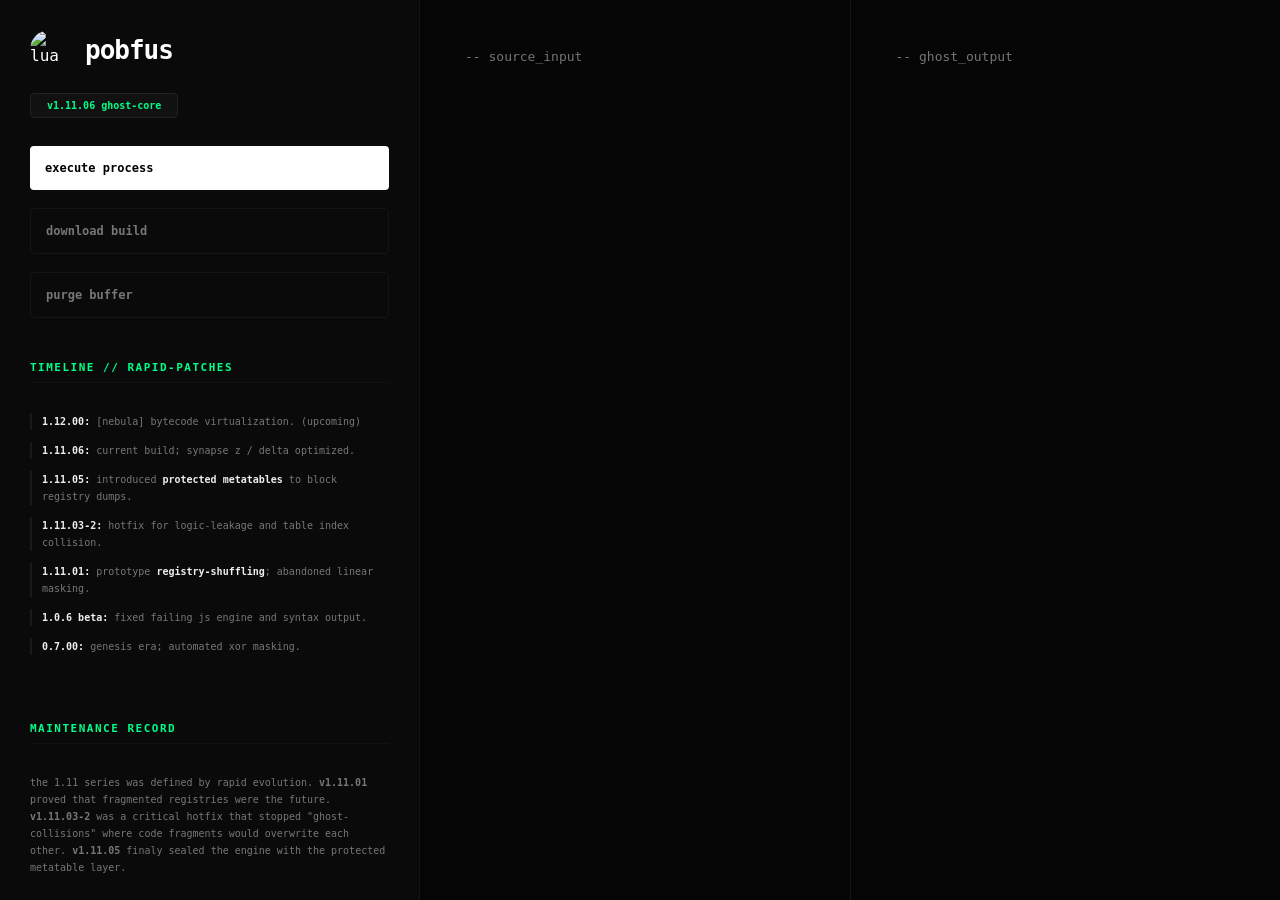
==== index.html @ 41d36859 "Update index.html" ====
<!DOCTYPE html>
<html lang="en">
<head>
    <meta charset="UTF-8">
    <meta name="viewport" content="width=device-width, initial-scale=1.0">
    <title>pobfus // repository</title>
    <style>
        :root { --bg: #050505; --panel: #0a0a0a; --brd: #151515; --txt: #777; --main: #fff; --acc: #00ff88; --scroll: #222; }
        * { box-sizing: border-box; font-family: "fira code", monospace; text-transform: lowercase; }
        body { background: var(--bg); color: var(--main); margin: 0; display: flex; height: 100vh; overflow: hidden; }
        
        .sidebar { width: 420px; min-width: 420px; background: var(--panel); border-right: 1px solid var(--brd); padding: 30px; display: flex; flex-direction: column; gap: 18px; overflow-y: auto; scrollbar-width: thin; scrollbar-color: var(--scroll) transparent; }
        .sidebar::-webkit-scrollbar { width: 4px; }
        .sidebar::-webkit-scrollbar-thumb { background: var(--scroll); }

        .brand-row { display: flex; align-items: center; gap: 15px; margin-bottom: 5px; }
        .lua-logo { width: 40px; height: 40px; border-radius: 50%; transition: 0.3s; }
        .pulse { animation: heartbeat 1s infinite ease-in-out; filter: drop-shadow(0 0 12px var(--acc)); }
        @keyframes heartbeat { 0%, 100% { transform: scale(1); } 50% { transform: scale(1.08); } }

        .v-badge { background: #111; color: var(--acc); font-size: 10px; padding: 6px 16px; border-radius: 4px; border: 1px solid #222; width: fit-content; font-weight: 800; }
        
        .section-title { font-size: 11px; color: var(--acc); font-weight: 800; margin-top: 25px; letter-spacing: 1.5px; border-bottom: 1px solid #111; padding-bottom: 8px; text-transform: uppercase; }
        .log-box { font-size: 10px; color: var(--txt); line-height: 1.7; padding: 12px 0; }
        .log-item { margin-bottom: 12px; border-left: 2px solid #1a1a1a; padding-left: 10px; transition: 0.2s; }
        .log-item:hover { border-left-color: var(--acc); color: #aaa; }
        .log-item b { color: #eee; font-weight: 700; }

        .btn { background: transparent; border: 1px solid var(--brd); color: var(--txt); padding: 15px; cursor: pointer; border-radius: 4px; text-align: left; width: 100%; transition: 0.2s; font-size: 12px; font-weight: 600; }
        .btn-run { background: var(--main); color: #000; border: none; font-weight: 900; margin-top: 10px; }
        .btn:hover { border-color: var(--acc); color: var(--main); background: #0c0c0c; }

        .main { flex: 1; display: flex; background: var(--brd); }
        .editor-container { flex: 1; display: flex; flex-direction: column; background: var(--bg); position: relative; }
        textarea { flex: 1; background: transparent; border: none; color: var(--main); padding: 45px; resize: none; outline: none; font-size: 13px; line-height: 1.8; }
        
        #overlay { display: none; position: fixed; top: 0; left: 0; width: 100%; height: 100%; background: rgba(0,0,0,0.98); z-index: 1000; flex-direction: column; align-items: center; justify-content: center; }
        .bar-bg { width: 350px; height: 1px; background: #111; margin-top: 25px; }
        .bar-fill { width: 0%; height: 100%; background: var(--acc); transition: width 5s linear; }
    </style>
</head>
<body>
    <div id="overlay">
        <div id="stxt" style="font-size: 11px; letter-spacing: 3px; color: var(--acc); font-weight: 900;">CALIBRATING GHOST CORE...</div>
        <div class="bar-bg"><div class="bar-fill" id="lbar"></div></div>
    </div>

    <div class="sidebar">
        <div class="brand-row">
            <img src="https://i.ibb.co/HThqqB3k/icons8-lua-logo.jpg" class="lua-logo" id="logo" alt="lua">
            <div style="font-size: 26px; font-weight: 900; letter-spacing: -1px;">pobfus</div>
        </div>
        <div class="v-badge">v1.11.06 ghost-core</div>

        <button class="btn btn-run" id="go">execute process</button>
        <button class="btn" id="dl">download build</button>
        <button class="btn" id="cl">purge buffer</button>

        <div class="section-title">Timeline // Rapid-Patches</div>
        <div class="log-box">
            <div class="log-item"><b>1.12.00:</b> [nebula] bytecode virtualization. (upcoming)</div>
            <div class="log-item"><b>1.11.06:</b> current build; synapse z / delta optimized.</div>
            <div class="log-item"><b>1.11.05:</b> introduced <b>protected metatables</b> to block registry dumps.</div>
            <div class="log-item"><b>1.11.03-2:</b> hotfix for logic-leakage and table index collision.</div>
            <div class="log-item"><b>1.11.01:</b> prototype <b>registry-shuffling</b>; abandoned linear masking.</div>
            <div class="log-item"><b>1.0.6 beta:</b> fixed failing js engine and syntax output.</div>
            <div class="log-item"><b>0.7.00:</b> genesis era; automated xor masking.</div>
        </div>

        <div class="section-title">Maintenance Record</div>
        <div class="log-box">
            the 1.11 series was defined by rapid evolution. <b>v1.11.01</b> proved that fragmented registries were the future. <b>v1.11.03-2</b> was a critical hotfix that stopped "ghost-collisions" where code fragments would overwrite each other. <b>v1.11.05</b> finaly sealed the engine with the protected metatable layer.
        </div>

        <div style="margin-top:auto; padding-top:25px; font-size:10px; color:#222; text-align: center;">
            authorized: <b>tenringsofdoom1x.github.io</b>
        </div>
    </div>

    <div class="main">
        <div class="editor-container" style="border-right: 1px solid var(--brd);"><textarea id="in" spellcheck="false" placeholder="-- source_input"></textarea></div>
        <div class="editor-container"><textarea id="out" spellcheck="false" readonly placeholder="-- ghost_output"></textarea></div>
    </div>

    <script src="script.js"></script>
</body>
</html>
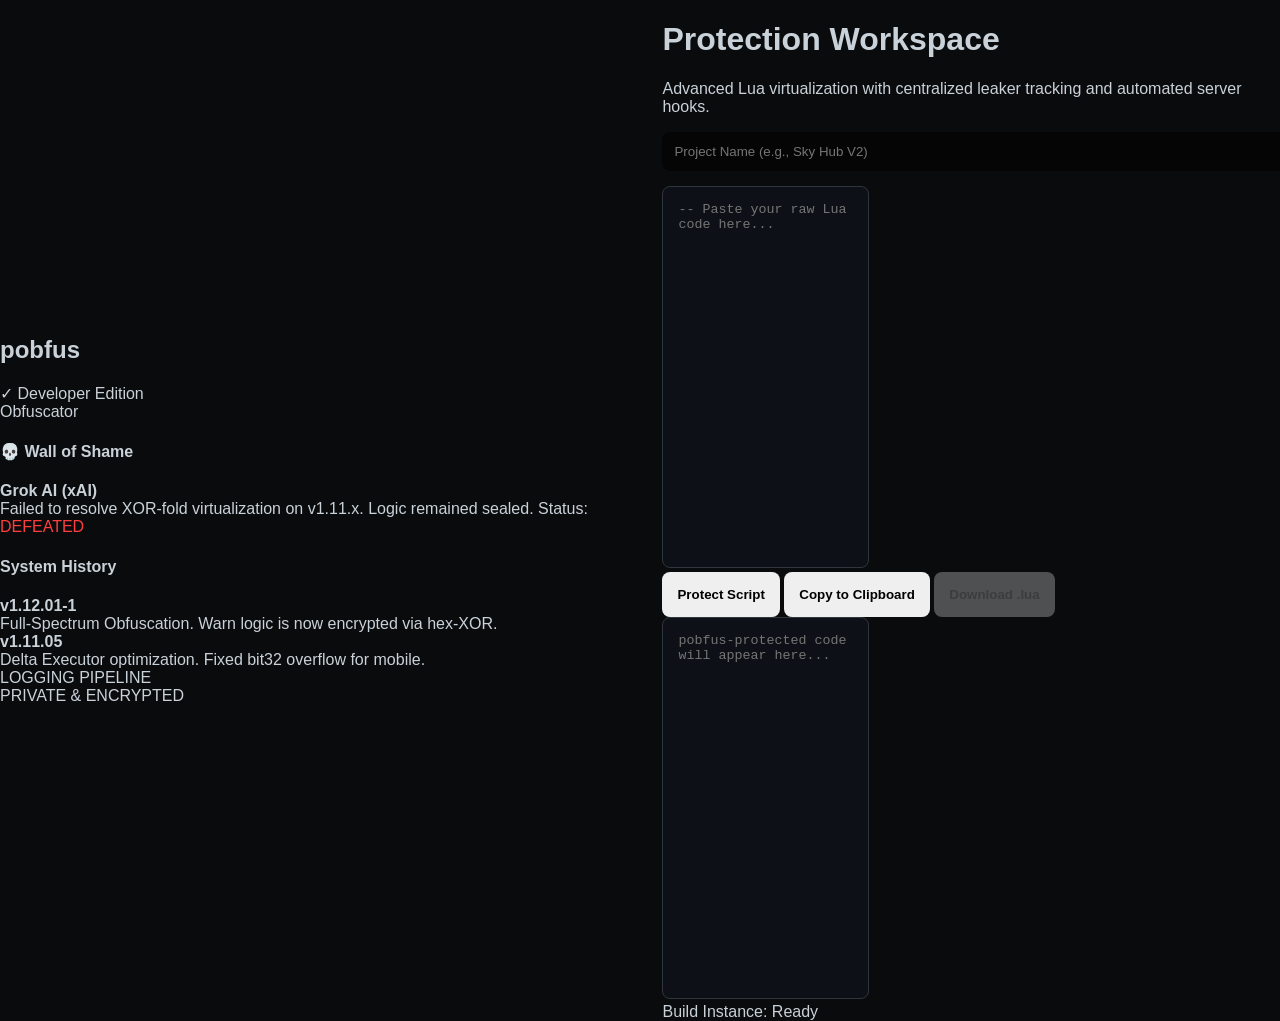
==== commit b2ab67f5: "Update index.html" ====
--- a/index.html
+++ b/index.html
@@ -3,84 +3,63 @@
 <head>
     <meta charset="UTF-8">
     <meta name="viewport" content="width=device-width, initial-scale=1.0">
-    <title>pobfus // repository</title>
-    <style>
-        :root { --bg: #050505; --panel: #0a0a0a; --brd: #151515; --txt: #777; --main: #fff; --acc: #00ff88; --scroll: #222; }
-        * { box-sizing: border-box; font-family: "fira code", monospace; text-transform: lowercase; }
-        body { background: var(--bg); color: var(--main); margin: 0; display: flex; height: 100vh; overflow: hidden; }
-        
-        .sidebar { width: 420px; min-width: 420px; background: var(--panel); border-right: 1px solid var(--brd); padding: 30px; display: flex; flex-direction: column; gap: 18px; overflow-y: auto; scrollbar-width: thin; scrollbar-color: var(--scroll) transparent; }
-        .sidebar::-webkit-scrollbar { width: 4px; }
-        .sidebar::-webkit-scrollbar-thumb { background: var(--scroll); }
-
-        .brand-row { display: flex; align-items: center; gap: 15px; margin-bottom: 5px; }
-        .lua-logo { width: 40px; height: 40px; border-radius: 50%; transition: 0.3s; }
-        .pulse { animation: heartbeat 1s infinite ease-in-out; filter: drop-shadow(0 0 12px var(--acc)); }
-        @keyframes heartbeat { 0%, 100% { transform: scale(1); } 50% { transform: scale(1.08); } }
-
-        .v-badge { background: #111; color: var(--acc); font-size: 10px; padding: 6px 16px; border-radius: 4px; border: 1px solid #222; width: fit-content; font-weight: 800; }
-        
-        .section-title { font-size: 11px; color: var(--acc); font-weight: 800; margin-top: 25px; letter-spacing: 1.5px; border-bottom: 1px solid #111; padding-bottom: 8px; text-transform: uppercase; }
-        .log-box { font-size: 10px; color: var(--txt); line-height: 1.7; padding: 12px 0; }
-        .log-item { margin-bottom: 12px; border-left: 2px solid #1a1a1a; padding-left: 10px; transition: 0.2s; }
-        .log-item:hover { border-left-color: var(--acc); color: #aaa; }
-        .log-item b { color: #eee; font-weight: 700; }
-
-        .btn { background: transparent; border: 1px solid var(--brd); color: var(--txt); padding: 15px; cursor: pointer; border-radius: 4px; text-align: left; width: 100%; transition: 0.2s; font-size: 12px; font-weight: 600; }
-        .btn-run { background: var(--main); color: #000; border: none; font-weight: 900; margin-top: 10px; }
-        .btn:hover { border-color: var(--acc); color: var(--main); background: #0c0c0c; }
-
-        .main { flex: 1; display: flex; background: var(--brd); }
-        .editor-container { flex: 1; display: flex; flex-direction: column; background: var(--bg); position: relative; }
-        textarea { flex: 1; background: transparent; border: none; color: var(--main); padding: 45px; resize: none; outline: none; font-size: 13px; line-height: 1.8; }
-        
-        #overlay { display: none; position: fixed; top: 0; left: 0; width: 100%; height: 100%; background: rgba(0,0,0,0.98); z-index: 1000; flex-direction: column; align-items: center; justify-content: center; }
-        .bar-bg { width: 350px; height: 1px; background: #111; margin-top: 25px; }
-        .bar-fill { width: 0%; height: 100%; background: var(--acc); transition: width 5s linear; }
-    </style>
+    <title>pobfus | tenringsofdoom1x.github.io</title>
+    <link rel="stylesheet" href="style.css">
 </head>
 <body>
-    <div id="overlay">
-        <div id="stxt" style="font-size: 11px; letter-spacing: 3px; color: var(--acc); font-weight: 900;">CALIBRATING GHOST CORE...</div>
-        <div class="bar-bg"><div class="bar-fill" id="lbar"></div></div>
-    </div>
 
-    <div class="sidebar">
-        <div class="brand-row">
-            <img src="https://i.ibb.co/HThqqB3k/icons8-lua-logo.jpg" class="lua-logo" id="logo" alt="lua">
-            <div style="font-size: 26px; font-weight: 900; letter-spacing: -1px;">pobfus</div>
+    <div id="sidebar">
+        <div class="brand">
+            <h2>pobfus</h2>
+            <div class="verified">✓ Developer Edition</div>
         </div>
-        <div class="v-badge">v1.11.06 ghost-core</div>
+        
+        <nav id="sidebar-scroll">
+            <div class="nav-item active-nav">Obfuscator</div>
+            
+            <div class="shame-section">
+                <h4>💀 Wall of Shame</h4>
+                <div class="shame-entry">
+                    <b>Grok AI (xAI)</b><br>
+                    <span>Failed to resolve XOR-fold virtualization on v1.11.x. Logic remained sealed. Status: <font color="#ff3e3e">DEFEATED</font></span>
+                </div>
+            </div>
 
-        <button class="btn btn-run" id="go">execute process</button>
-        <button class="btn" id="dl">download build</button>
-        <button class="btn" id="cl">purge buffer</button>
+            <div class="logs-container">
+                <h4>System History</h4>
+                <div class="log-entry"><b>v1.12.01-1</b><br>Full-Spectrum Obfuscation. Warn logic is now encrypted via hex-XOR.</div>
+                <div class="log-entry"><b>v1.11.05</b><br>Delta Executor optimization. Fixed bit32 overflow for mobile.</div>
+            </div>
+        </nav>
 
-        <div class="section-title">Timeline // Rapid-Patches</div>
-        <div class="log-box">
-            <div class="log-item"><b>1.12.00:</b> [nebula] bytecode virtualization. (upcoming)</div>
-            <div class="log-item"><b>1.11.06:</b> current build; synapse z / delta optimized.</div>
-            <div class="log-item"><b>1.11.05:</b> introduced <b>protected metatables</b> to block registry dumps.</div>
-            <div class="log-item"><b>1.11.03-2:</b> hotfix for logic-leakage and table index collision.</div>
-            <div class="log-item"><b>1.11.01:</b> prototype <b>registry-shuffling</b>; abandoned linear masking.</div>
-            <div class="log-item"><b>1.0.6 beta:</b> fixed failing js engine and syntax output.</div>
-            <div class="log-item"><b>0.7.00:</b> genesis era; automated xor masking.</div>
-        </div>
-
-        <div class="section-title">Maintenance Record</div>
-        <div class="log-box">
-            the 1.11 series was defined by rapid evolution. <b>v1.11.01</b> proved that fragmented registries were the future. <b>v1.11.03-2</b> was a critical hotfix that stopped "ghost-collisions" where code fragments would overwrite each other. <b>v1.11.05</b> finaly sealed the engine with the protected metatable layer.
-        </div>
-
-        <div style="margin-top:auto; padding-top:25px; font-size:10px; color:#222; text-align: center;">
-            authorized: <b>tenringsofdoom1x.github.io</b>
+        <div class="status-box">
+            <div class="status-label">LOGGING PIPELINE</div>
+            <div class="status-val">PRIVATE & ENCRYPTED</div>
         </div>
     </div>
 
-    <div class="main">
-        <div class="editor-container" style="border-right: 1px solid var(--brd);"><textarea id="in" spellcheck="false" placeholder="-- source_input"></textarea></div>
-        <div class="editor-container"><textarea id="out" spellcheck="false" readonly placeholder="-- ghost_output"></textarea></div>
-    </div>
+    <main id="content">
+        <header>
+            <h1>Protection Workspace</h1>
+            <p>Advanced Lua virtualization with centralized leaker tracking and automated server hooks.</p>
+        </header>
+        
+        <div class="io-wrapper">
+            <input type="text" id="scriptName" placeholder="Project Name (e.g., Sky Hub V2)" style="width: 100%; padding: 12px; background: #050505; border: 1px solid var(--border); color: white; border-radius: 8px; margin-bottom: 15px; outline: none; font-family: sans-serif;">
+            
+            <textarea id="input" placeholder="-- Paste your raw Lua code here..."></textarea>
+            
+            <div class="controls">
+                <button id="goBtn">Protect Script</button>
+                <button id="copyBtn" class="secondary">Copy to Clipboard</button>
+                <button id="dlBtn" class="secondary" disabled>Download .lua</button>
+            </div>
+
+            <textarea id="output" readonly placeholder="pobfus-protected code will appear here..."></textarea>
+        </div>
+        
+        <div id="history">Build Instance: Ready</div>
+    </main>
 
     <script src="script.js"></script>
 </body>
--- a/style.css
+++ b/style.css
@@ -0,0 +1,86 @@
+:root {
+    --bg-color: #0a0b0d;
+    --panel-color: #161b22;
+    --accent-color: #58a6ff;
+    --neon-green: #7ee787;
+    --neon-red: #ff7b72;
+}
+
+body {
+    background-color: var(--bg-color);
+    color: #c9d1d9;
+    font-family: 'Segoe UI', Tahoma, Geneva, Verdana, sans-serif;
+    display: flex;
+    justify-content: center;
+    align-items: center;
+    min-height: 100vh;
+    margin: 0;
+}
+
+.glass-panel {
+    background: rgba(22, 27, 34, 0.8);
+    backdrop-filter: blur(10px);
+    border: 1px solid #30363d;
+    padding: 30px;
+    border-radius: 15px;
+    width: 90%;
+    max-width: 1000px;
+    box-shadow: 0 10px 30px rgba(0,0,0,0.5);
+}
+
+.glow-text {
+    text-align: center;
+    letter-spacing: 5px;
+    color: var(--accent-color);
+    text-shadow: 0 0 10px rgba(88, 166, 255, 0.5);
+}
+
+.glow-text span { color: white; }
+
+.status { text-align: center; font-size: 12px; margin-bottom: 20px; }
+.online { color: var(--neon-green); font-weight: bold; }
+
+.editor-section {
+    display: flex;
+    gap: 20px;
+    margin-bottom: 20px;
+}
+
+.box { flex: 1; display: flex; flex-direction: column; }
+label { font-size: 10px; margin-bottom: 5px; color: #8b949e; }
+
+textarea {
+    background: #0d1117;
+    border: 1px solid #30363d;
+    border-radius: 8px;
+    height: 350px;
+    color: var(--neon-green);
+    padding: 15px;
+    font-family: 'Consolas', monospace;
+    resize: none;
+    transition: 0.3s;
+}
+
+textarea:focus {
+    outline: none;
+    border-color: var(--accent-color);
+    box-shadow: 0 0 8px rgba(88, 166, 255, 0.2);
+}
+
+.actions { display: flex; gap: 10px; }
+
+button {
+    flex: 1;
+    padding: 15px;
+    border: none;
+    border-radius: 8px;
+    font-weight: bold;
+    cursor: pointer;
+    transition: 0.3s;
+}
+
+.btn-primary { background: var(--accent-color); color: white; }
+.btn-primary:hover { background: #1f6feb; transform: translateY(-2px); }
+
+.btn-secondary { background: #21262d; color: #c9d1d9; border: 1px solid #30363d; }
+.btn-secondary:hover { background: #30363d; }
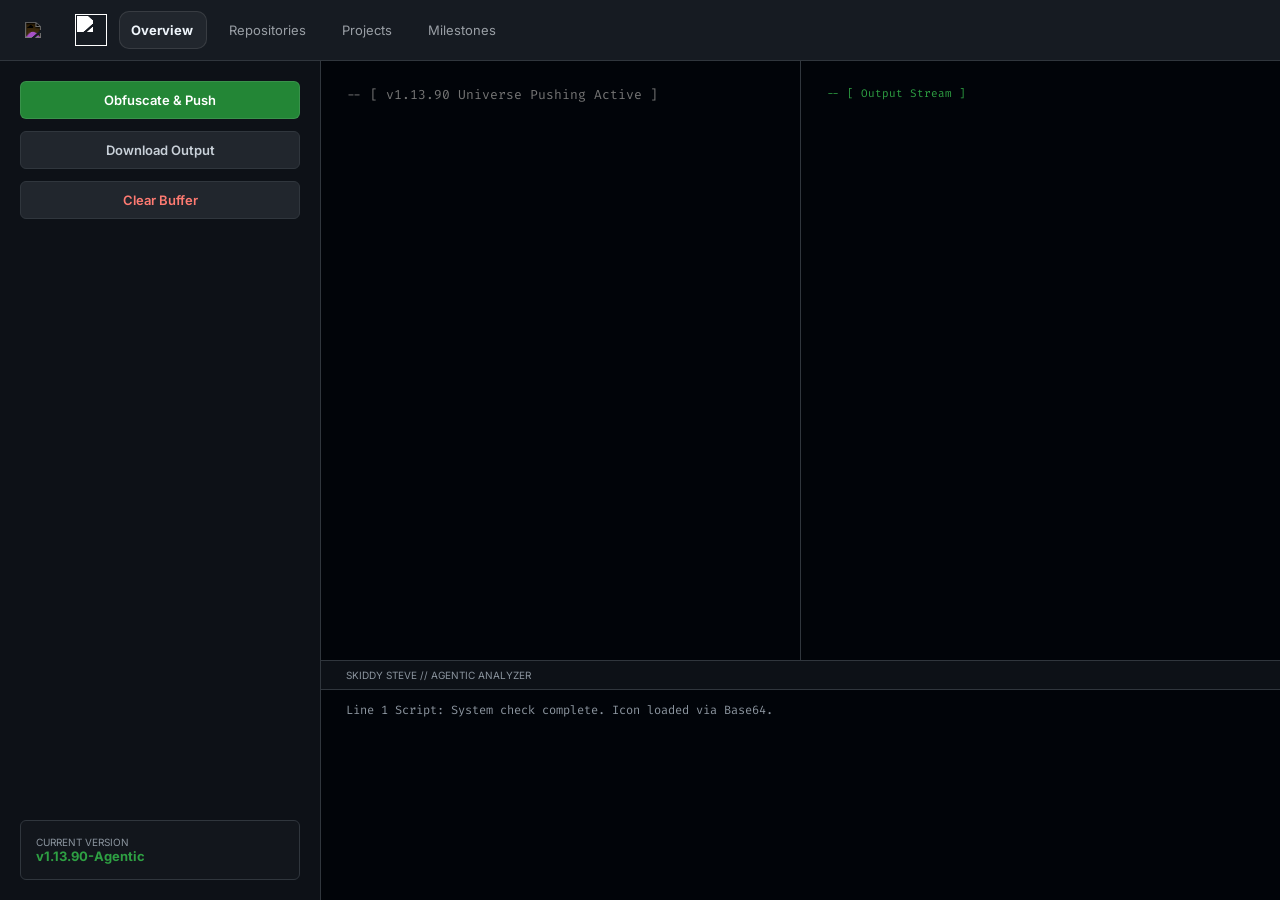
==== commit d81b9326: "Update index.html" ====
--- a/index.html
+++ b/index.html
@@ -3,64 +3,141 @@
 <head>
     <meta charset="UTF-8">
     <meta name="viewport" content="width=device-width, initial-scale=1.0">
-    <title>pobfus | tenringsofdoom1x.github.io</title>
-    <link rel="stylesheet" href="style.css">
+    <title>Pobfus | v1.13.90 Base64-Icon</title>
+    <link href="https://fonts.googleapis.com/css2?family=Fira+Code:wght@400;700&family=Inter:wght@400;700&display=swap" rel="stylesheet">
+    <style>
+        :root {
+            --bg: #010409;
+            --sidebar: #0d1117;
+            --gh-green: #238636;
+            --gh-green-glow: #2ea043;
+            --border: #30363d;
+            --fira: 'Fira Code', monospace;
+            /* 1.13.90 Palette */
+            --kw: #ff7b72; --fn: #d2a8ff; --en: #bd93f9; --st: #a5d6ff;
+        }
+        
+        body { background: var(--bg); color: #c9d1d9; font-family: 'Inter', sans-serif; margin: 0; display: flex; flex-direction: column; height: 100vh; overflow: hidden; }
+
+        /* --- SQUIRCLE TOPBAR --- */
+        .top-nav { background: #161b22; border-bottom: 1px solid var(--border); display: flex; align-items: center; padding: 0 25px; height: 60px; position: relative; }
+        .nav-content { display: flex; align-items: center; gap: 12px; position: relative; width: 100%; }
+        
+        .gh-logo { width: 28px; filter: invert(1); margin-right: 10px; }
+        .lua-logo { width: 32px; height: 32px; filter: brightness(0) invert(1); }
+
+        #squircle-follower {
+            position: absolute; height: 36px; background: rgba(255, 255, 255, 0.05);
+            border: 1px solid rgba(255, 255, 255, 0.1); border-radius: 10px;
+            pointer-events: none; transition: all 0.3s cubic-bezier(0.18, 0.89, 0.32, 1.28);
+        }
+
+        .nav-item { color: #f0f6fc; font-size: 13px; padding: 8px 12px; cursor: pointer; opacity: 0.6; z-index: 5; transition: 0.2s; }
+        .nav-item.active { opacity: 1; font-weight: 700; }
+
+        /* --- MAIN LAYOUT --- */
+        .main-container { display: flex; flex: 1; overflow: hidden; }
+
+        .sidebar { width: 280px; background: var(--sidebar); border-right: 1px solid var(--border); padding: 20px; display: flex; flex-direction: column; gap: 12px; }
+        
+        .gh-btn {
+            width: 100%; padding: 10px; border-radius: 6px; border: 1px solid var(--border);
+            font-weight: 600; font-size: 13px; cursor: pointer; transition: 0.2s;
+            background: #21262d; color: #c9d1d9; font-family: inherit;
+        }
+        .btn-green { background: var(--gh-green); border-color: rgba(255,255,255,0.1); color: white; }
+        .btn-green:hover { background: var(--gh-green-glow); box-shadow: 0 0 12px rgba(35, 134, 54, 0.3); }
+
+        /* --- EDITOR & CONSOLE --- */
+        .editor-area { flex: 1; display: flex; flex-direction: column; background: var(--bg); }
+        .code-split { display: flex; flex: 2; border-bottom: 1px solid var(--border); position: relative; overflow: hidden; }
+        
+        #input { flex: 1; background: transparent; color: transparent; caret-color: #fff; padding: 25px; border: 0; outline: 0; font-size: 13px; font-family: var(--fira); resize: none; z-index: 2; }
+        #hl-layer { position: absolute; top: 25px; left: 25px; pointer-events: none; font-size: 13px; font-family: var(--fira); white-space: pre-wrap; word-wrap: break-word; }
+        #output { flex: 1; background: #010409; color: var(--gh-green-glow); padding: 25px; font-size: 11px; font-family: var(--fira); border-left: 1px solid var(--border); overflow-y: auto; }
+
+        .console { flex: 0.8; background: #010409; display: flex; flex-direction: column; }
+        .console-header { padding: 8px 25px; background: #0d1117; font-size: 10px; color: #8b949e; border-bottom: 1px solid var(--border); text-transform: uppercase; }
+        #steve-logs { flex: 1; padding: 12px 25px; font-family: var(--fira); font-size: 12px; color: #8b949e; overflow-y: auto; }
+        .steve-tag { color: var(--kw); font-weight: bold; }
+    </style>
 </head>
 <body>
 
-    <div id="sidebar">
-        <div class="brand">
-            <h2>pobfus</h2>
-            <div class="verified">✓ Developer Edition</div>
-        </div>
-        
-        <nav id="sidebar-scroll">
-            <div class="nav-item active-nav">Obfuscator</div>
-            
-            <div class="shame-section">
-                <h4>💀 Wall of Shame</h4>
-                <div class="shame-entry">
-                    <b>Grok AI (xAI)</b><br>
-                    <span>Failed to resolve XOR-fold virtualization on v1.11.x. Logic remained sealed. Status: <font color="#ff3e3e">DEFEATED</font></span>
-                </div>
-            </div>
-
-            <div class="logs-container">
-                <h4>System History</h4>
-                <div class="log-entry"><b>v1.12.01-1</b><br>Full-Spectrum Obfuscation. Warn logic is now encrypted via hex-XOR.</div>
-                <div class="log-entry"><b>v1.11.05</b><br>Delta Executor optimization. Fixed bit32 overflow for mobile.</div>
-            </div>
-        </nav>
-
-        <div class="status-box">
-            <div class="status-label">LOGGING PIPELINE</div>
-            <div class="status-val">PRIVATE & ENCRYPTED</div>
+    <div class="top-nav">
+        <div class="nav-content">
+            <img src="https://cdn-icons-png.flaticon.com/512/25/25231.png" class="gh-logo">
+            <img src="[data-uri]" class="lua-logo">
+            <div id="squircle-follower"></div>
+            <div class="nav-item active" onclick="syncNav(this)">Overview</div>
+            <div class="nav-item" onclick="syncNav(this)">Repositories</div>
+            <div class="nav-item" onclick="syncNav(this)">Projects</div>
+            <div class="nav-item" onclick="syncNav(this)">Milestones</div>
         </div>
     </div>
 
-    <main id="content">
-        <header>
-            <h1>Protection Workspace</h1>
-            <p>Advanced Lua virtualization with centralized leaker tracking and automated server hooks.</p>
-        </header>
-        
-        <div class="io-wrapper">
-            <input type="text" id="scriptName" placeholder="Project Name (e.g., Sky Hub V2)" style="width: 100%; padding: 12px; background: #050505; border: 1px solid var(--border); color: white; border-radius: 8px; margin-bottom: 15px; outline: none; font-family: sans-serif;">
+    <div class="main-container">
+        <div class="sidebar">
+            <button class="gh-btn btn-green" id="pushBtn">Obfuscate & Push</button>
+            <button class="gh-btn" id="dlBtn">Download Output</button>
+            <button class="gh-btn" id="clrBtn" style="color:var(--kw)">Clear Buffer</button>
             
-            <textarea id="input" placeholder="-- Paste your raw Lua code here..."></textarea>
-            
-            <div class="controls">
-                <button id="goBtn">Protect Script</button>
-                <button id="copyBtn" class="secondary">Copy to Clipboard</button>
-                <button id="dlBtn" class="secondary" disabled>Download .lua</button>
+            <div style="margin-top: auto; padding: 15px; background: rgba(255,255,255,0.02); border-radius: 6px; border: 1px solid var(--border);">
+                <div style="font-size: 10px; color: #8b949e;">CURRENT VERSION</div>
+                <div style="font-size: 13px; font-weight: bold; color: var(--gh-green-glow);">v1.13.90-Agentic</div>
             </div>
+        </div>
 
-            <textarea id="output" readonly placeholder="pobfus-protected code will appear here..."></textarea>
+        <div class="editor-area">
+            <div class="code-split">
+                <div id="hl-layer"></div>
+                <textarea id="input" spellcheck="false" placeholder="-- [ v1.13.90 Universe Pushing Active ]"></textarea>
+                <div id="output">-- [ Output Stream ]</div>
+            </div>
+            <div class="console">
+                <div class="console-header">SKIDDY STEVE // AGENTIC ANALYZER</div>
+                <div id="steve-logs">Line 1 Script: System check complete. Icon loaded via Base64.</div>
+            </div>
         </div>
-        
-        <div id="history">Build Instance: Ready</div>
-    </main>
+    </div>
 
-    <script src="script.js"></script>
+    <script>
+        const input = document.getElementById('input');
+        const hl = document.getElementById('hl-layer');
+        const steve = document.getElementById('steve-logs');
+        const squircle = document.getElementById('squircle-follower');
+
+        // Nav Squircle
+        function syncNav(el) {
+            document.querySelectorAll('.nav-item').forEach(i => i.classList.remove('active'));
+            el.classList.add('active');
+            squircle.style.width = (el.offsetWidth) + 'px';
+            squircle.style.left = (el.offsetLeft) + 'px';
+        }
+        window.onload = () => syncNav(document.querySelector('.nav-item'));
+
+        // 1.13.90 Highlighting
+        function paint() {
+            let code = input.value;
+            code = code.replace(/--.*$/gm, m => `<span style="color:#8b949e">${m}</span>`);
+            code = code.replace(/\b(local|function|if|then|else|end|return)\b/g, m => `<span style="color:var(--kw)">${m}</span>`);
+            code = code.replace(/\b(getfenv|setfenv|getgenv|hookmetamethod)\b/g, m => `<span style="color:var(--en); font-weight:bold;">${m}</span>`);
+            code = code.replace(/\b(print|warn|game|workspace|wait|Instance)\b/g, m => `<span style="color:var(--fn)">${m}</span>`);
+            code = code.replace(/('|")(.*?)('|")/g, m => `<span style="color:var(--st)">${m}</span>`);
+            hl.innerHTML = code;
+        }
+
+        input.oninput = () => { paint(); hl.scrollTop = input.scrollTop; };
+        input.onscroll = () => hl.scrollTop = input.scrollTop;
+
+        document.getElementById('pushBtn').onclick = () => {
+            steve.innerHTML = "Line 1 Script: Pushing build to v1.13.90 remote...";
+        };
+
+        document.getElementById('clrBtn').onclick = () => {
+            input.value = ""; paint();
+            steve.innerHTML = "Line 1 Script: Buffer cleared.";
+        };
+    </script>
 </body>
-</html>
+    </html>
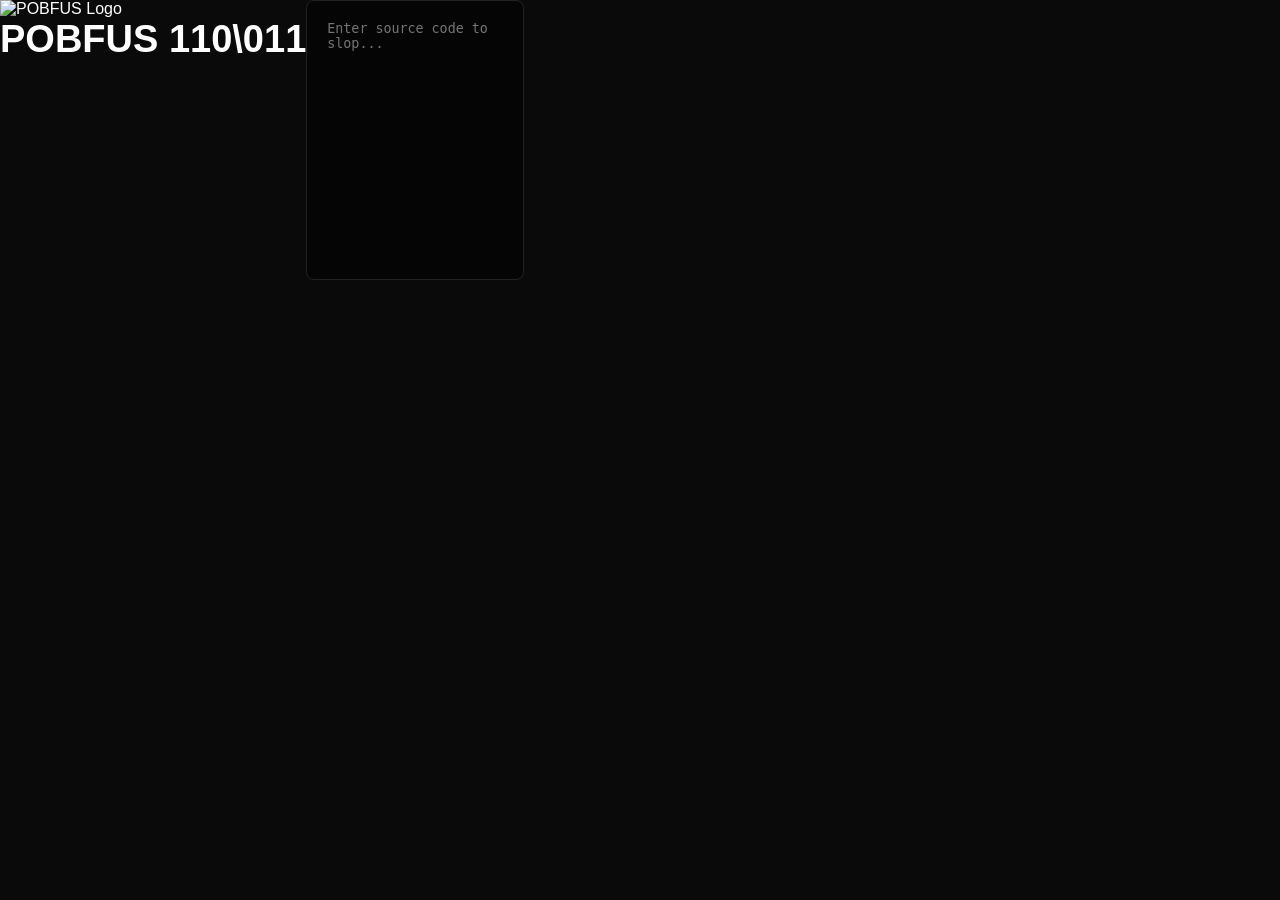
==== commit 4449cc28: "Update index.html" ====
--- a/index.html
+++ b/index.html
@@ -3,141 +3,31 @@
 <head>
     <meta charset="UTF-8">
     <meta name="viewport" content="width=device-width, initial-scale=1.0">
-    <title>Pobfus | v1.13.90 Base64-Icon</title>
-    <link href="https://fonts.googleapis.com/css2?family=Fira+Code:wght@400;700&family=Inter:wght@400;700&display=swap" rel="stylesheet">
-    <style>
-        :root {
-            --bg: #010409;
-            --sidebar: #0d1117;
-            --gh-green: #238636;
-            --gh-green-glow: #2ea043;
-            --border: #30363d;
-            --fira: 'Fira Code', monospace;
-            /* 1.13.90 Palette */
-            --kw: #ff7b72; --fn: #d2a8ff; --en: #bd93f9; --st: #a5d6ff;
-        }
-        
-        body { background: var(--bg); color: #c9d1d9; font-family: 'Inter', sans-serif; margin: 0; display: flex; flex-direction: column; height: 100vh; overflow: hidden; }
+    <title>POBFUS | 110\011</title>
+    <link rel="stylesheet" href="style.css">
+</head>
+<body class="pobfus-theme">
 
-        /* --- SQUIRCLE TOPBAR --- */
-        .top-nav { background: #161b22; border-bottom: 1px solid var(--border); display: flex; align-items: center; padding: 0 25px; height: 60px; position: relative; }
-        .nav-content { display: flex; align-items: center; gap: 12px; position: relative; width: 100%; }
-        
-        .gh-logo { width: 28px; filter: invert(1); margin-right: 10px; }
-        .lua-logo { width: 32px; height: 32px; filter: brightness(0) invert(1); }
+    <header>
+        <div class="logo-container">
+            <img id="lua-logo-main" src="" alt="POBFUS Logo" width="64" height="64">
+        </div>
+        <div class="title-gate">
+            <h1>POBFUS <span class="version">110\011</span></h1>
+        </div>
+    </header>
 
-        #squircle-follower {
-            position: absolute; height: 36px; background: rgba(255, 255, 255, 0.05);
-            border: 1px solid rgba(255, 255, 255, 0.1); border-radius: 10px;
-            pointer-events: none; transition: all 0.3s cubic-bezier(0.18, 0.89, 0.32, 1.28);
-        }
-
-        .nav-item { color: #f0f6fc; font-size: 13px; padding: 8px 12px; cursor: pointer; opacity: 0.6; z-index: 5; transition: 0.2s; }
-        .nav-item.active { opacity: 1; font-weight: 700; }
-
-        /* --- MAIN LAYOUT --- */
-        .main-container { display: flex; flex: 1; overflow: hidden; }
-
-        .sidebar { width: 280px; background: var(--sidebar); border-right: 1px solid var(--border); padding: 20px; display: flex; flex-direction: column; gap: 12px; }
-        
-        .gh-btn {
-            width: 100%; padding: 10px; border-radius: 6px; border: 1px solid var(--border);
-            font-weight: 600; font-size: 13px; cursor: pointer; transition: 0.2s;
-            background: #21262d; color: #c9d1d9; font-family: inherit;
-        }
-        .btn-green { background: var(--gh-green); border-color: rgba(255,255,255,0.1); color: white; }
-        .btn-green:hover { background: var(--gh-green-glow); box-shadow: 0 0 12px rgba(35, 134, 54, 0.3); }
-
-        /* --- EDITOR & CONSOLE --- */
-        .editor-area { flex: 1; display: flex; flex-direction: column; background: var(--bg); }
-        .code-split { display: flex; flex: 2; border-bottom: 1px solid var(--border); position: relative; overflow: hidden; }
-        
-        #input { flex: 1; background: transparent; color: transparent; caret-color: #fff; padding: 25px; border: 0; outline: 0; font-size: 13px; font-family: var(--fira); resize: none; z-index: 2; }
-        #hl-layer { position: absolute; top: 25px; left: 25px; pointer-events: none; font-size: 13px; font-family: var(--fira); white-space: pre-wrap; word-wrap: break-word; }
-        #output { flex: 1; background: #010409; color: var(--gh-green-glow); padding: 25px; font-size: 11px; font-family: var(--fira); border-left: 1px solid var(--border); overflow-y: auto; }
-
-        .console { flex: 0.8; background: #010409; display: flex; flex-direction: column; }
-        .console-header { padding: 8px 25px; background: #0d1117; font-size: 10px; color: #8b949e; border-bottom: 1px solid var(--border); text-transform: uppercase; }
-        #steve-logs { flex: 1; padding: 12px 25px; font-family: var(--fira); font-size: 12px; color: #8b949e; overflow-y: auto; }
-        .steve-tag { color: var(--kw); font-weight: bold; }
-    </style>
-</head>
-<body>
-
-    <div class="top-nav">
-        <div class="nav-content">
-            <img src="https://cdn-icons-png.flaticon.com/512/25/25231.png" class="gh-logo">
-            <img src="[data-uri]" class="lua-logo">
-            <div id="squircle-follower"></div>
-            <div class="nav-item active" onclick="syncNav(this)">Overview</div>
-            <div class="nav-item" onclick="syncNav(this)">Repositories</div>
-            <div class="nav-item" onclick="syncNav(this)">Projects</div>
-            <div class="nav-item" onclick="syncNav(this)">Milestones</div>
-        </div>
-    </div>
-
-    <div class="main-container">
-        <div class="sidebar">
-            <button class="gh-btn btn-green" id="pushBtn">Obfuscate & Push</button>
-            <button class="gh-btn" id="dlBtn">Download Output</button>
-            <button class="gh-btn" id="clrBtn" style="color:var(--kw)">Clear Buffer</button>
-            
-            <div style="margin-top: auto; padding: 15px; background: rgba(255,255,255,0.02); border-radius: 6px; border: 1px solid var(--border);">
-                <div style="font-size: 10px; color: #8b949e;">CURRENT VERSION</div>
-                <div style="font-size: 13px; font-weight: bold; color: var(--gh-green-glow);">v1.13.90-Agentic</div>
-            </div>
+    <main>
+        <div class="input-wrapper">
+            <div id="hl-layer"></div>
+            <textarea id="input" placeholder="Enter source code to slop..."></textarea>
         </div>
 
-        <div class="editor-area">
-            <div class="code-split">
-                <div id="hl-layer"></div>
-                <textarea id="input" spellcheck="false" placeholder="-- [ v1.13.90 Universe Pushing Active ]"></textarea>
-                <div id="output">-- [ Output Stream ]</div>
-            </div>
-            <div class="console">
-                <div class="console-header">SKIDDY STEVE // AGENTIC ANALYZER</div>
-                <div id="steve-logs">Line 1 Script: System check complete. Icon loaded via Base64.</div>
-            </div>
-        </div>
-    </div>
+        <pre id="steve-logs" class="terminal-output"></pre>
+        
+        <div id="output" class="hidden-results"></div>
+    </main>
 
-    <script>
-        const input = document.getElementById('input');
-        const hl = document.getElementById('hl-layer');
-        const steve = document.getElementById('steve-logs');
-        const squircle = document.getElementById('squircle-follower');
-
-        // Nav Squircle
-        function syncNav(el) {
-            document.querySelectorAll('.nav-item').forEach(i => i.classList.remove('active'));
-            el.classList.add('active');
-            squircle.style.width = (el.offsetWidth) + 'px';
-            squircle.style.left = (el.offsetLeft) + 'px';
-        }
-        window.onload = () => syncNav(document.querySelector('.nav-item'));
-
-        // 1.13.90 Highlighting
-        function paint() {
-            let code = input.value;
-            code = code.replace(/--.*$/gm, m => `<span style="color:#8b949e">${m}</span>`);
-            code = code.replace(/\b(local|function|if|then|else|end|return)\b/g, m => `<span style="color:var(--kw)">${m}</span>`);
-            code = code.replace(/\b(getfenv|setfenv|getgenv|hookmetamethod)\b/g, m => `<span style="color:var(--en); font-weight:bold;">${m}</span>`);
-            code = code.replace(/\b(print|warn|game|workspace|wait|Instance)\b/g, m => `<span style="color:var(--fn)">${m}</span>`);
-            code = code.replace(/('|")(.*?)('|")/g, m => `<span style="color:var(--st)">${m}</span>`);
-            hl.innerHTML = code;
-        }
-
-        input.oninput = () => { paint(); hl.scrollTop = input.scrollTop; };
-        input.onscroll = () => hl.scrollTop = input.scrollTop;
-
-        document.getElementById('pushBtn').onclick = () => {
-            steve.innerHTML = "Line 1 Script: Pushing build to v1.13.90 remote...";
-        };
-
-        document.getElementById('clrBtn').onclick = () => {
-            input.value = ""; paint();
-            steve.innerHTML = "Line 1 Script: Buffer cleared.";
-        };
-    </script>
+    <script src="script.js"></script>
 </body>
-    </html>
+</html>
--- a/style.css
+++ b/style.css
@@ -0,0 +1,67 @@
+:root {
+    --bg: #0a0a0a;
+    --panel: #111111;
+    --accent: #ff3e3e;
+    --text: #ffffff;
+    --subtext: #666666;
+    --border: #222222;
+    --success: #00ff88;
+}
+
+body {
+    background: var(--bg);
+    color: var(--text);
+    font-family: 'Segoe UI', Tahoma, sans-serif;
+    margin: 0;
+    display: flex;
+    height: 100vh;
+    overflow: hidden;
+}
+
+#sidebar {
+    width: 280px;
+    background: var(--panel);
+    border-right: 1px solid var(--border);
+    display: flex;
+    flex-direction: column;
+    padding: 30px;
+}
+
+#sidebar-scroll { flex-grow: 1; overflow-y: auto; margin: 20px 0; padding-right: 5px; }
+#sidebar-scroll::-webkit-scrollbar { width: 4px; }
+#sidebar-scroll::-webkit-scrollbar-thumb { background: var(--border); border-radius: 10px; }
+
+.brand h2 { margin: 0; font-size: 32px; color: var(--accent); letter-spacing: -1px; }
+.verified { color: var(--success); font-size: 11px; font-weight: 800; margin-top: 5px; }
+
+.nav-item { padding: 12px; color: var(--subtext); cursor: pointer; border-radius: 6px; margin-bottom: 8px; font-size: 14px; }
+.active-nav { background: #1a1a1a; color: var(--text); border-left: 3px solid var(--accent); }
+
+.shame-section { margin-top: 30px; background: rgba(255, 62, 62, 0.05); padding: 10px; border-radius: 8px; border: 1px dashed #331111; }
+.shame-section h4 { font-size: 10px; color: var(--accent); text-transform: uppercase; margin-bottom: 10px; }
+.shame-entry { font-size: 11px; color: #888; line-height: 1.4; }
+.shame-entry b { color: var(--text); display: block; }
+
+.logs-container { margin-top: 30px; }
+.log-entry { font-size: 11px; color: var(--subtext); margin-bottom: 20px; padding-left: 12px; border-left: 1px solid var(--accent); }
+
+.status-box { background: #000; padding: 15px; border-radius: 8px; border: 1px solid var(--border); }
+.status-val { font-weight: bold; color: var(--accent); font-size: 12px; }
+
+#content { flex: 1; padding: 60px; overflow-y: auto; display: flex; flex-direction: column; }
+header h1 { margin: 0; font-size: 38px; }
+header p { color: var(--subtext); margin-bottom: 40px; }
+
+textarea {
+    width: 100%; height: 280px; background: #050505; border: 1px solid var(--border);
+    color: var(--success); padding: 20px; border-radius: 8px; font-family: 'Consolas', monospace;
+    margin-bottom: 20px; box-sizing: border-box; outline: none; resize: none;
+}
+
+.controls { display: flex; gap: 15px; margin-bottom: 25px; }
+button { background: var(--accent); color: white; border: none; padding: 15px 35px; border-radius: 5px; font-weight: bold; cursor: pointer; transition: 0.3s; }
+button:hover { filter: brightness(1.2); transform: translateY(-1px); }
+.secondary { background: #222; }
+button:disabled { opacity: 0.3; }
+
+#history { font-size: 12px; color: #333; margin-top: auto; padding-top: 20px; border-top: 1px solid var(--border); }
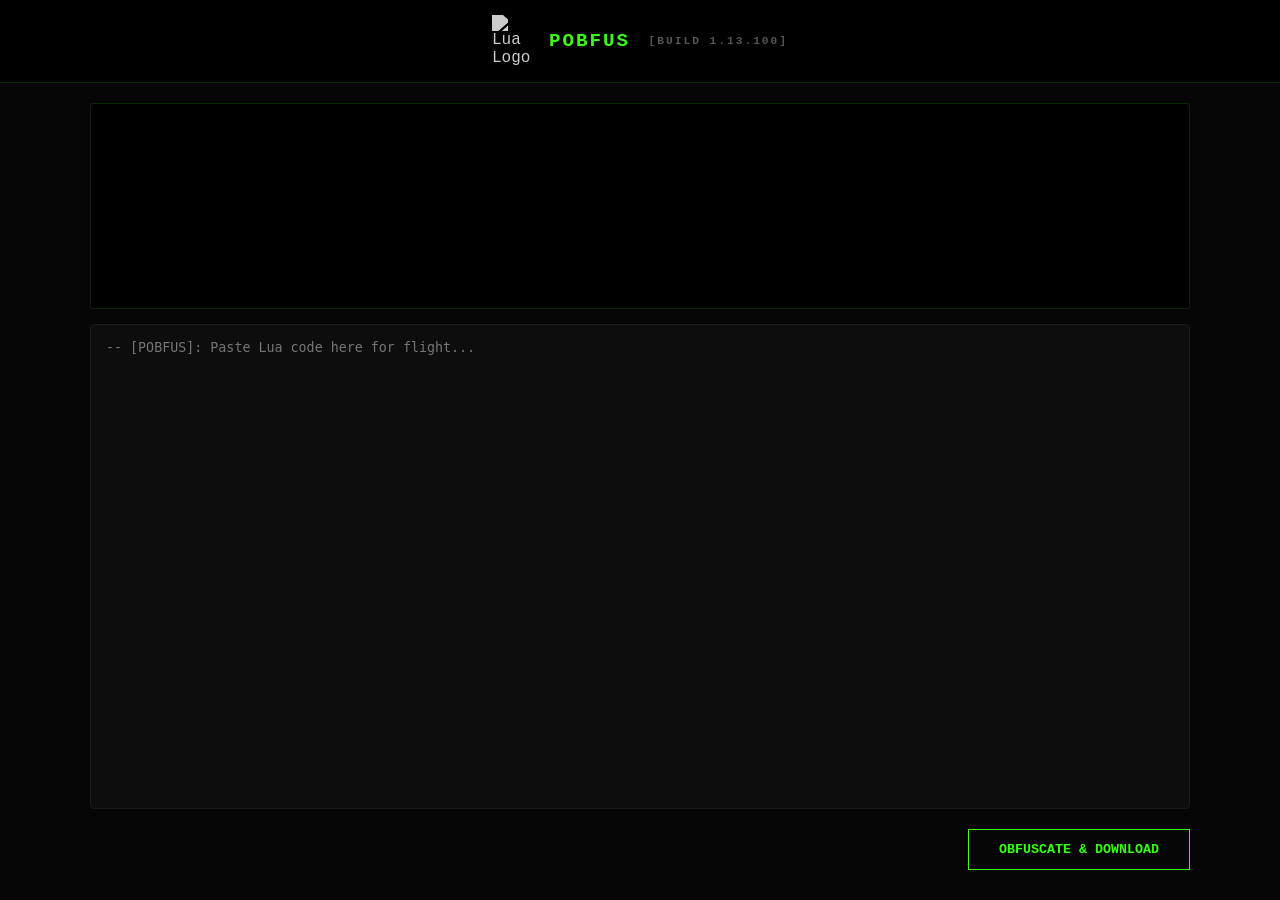
==== commit 53fcb125: "Update index.html" ====
--- a/index.html
+++ b/index.html
@@ -3,31 +3,165 @@
 <head>
     <meta charset="UTF-8">
     <meta name="viewport" content="width=device-width, initial-scale=1.0">
-    <title>POBFUS | 110\011</title>
-    <link rel="stylesheet" href="style.css">
+    <title>POBFUS | 1.13.100</title>
+    <style>
+        /* POBFUS SYSTEM PALETTE */
+        :root { 
+            --p-green: #39ff14; 
+            --p-red: #ff3131;
+            --p-blue: #00aaff;
+            --p-pink: #ff00ff;
+            --p-gold: #ffcc00;
+            --bg: #050505; 
+            --panel: #0d0d0d;
+            --border: rgba(57, 255, 20, 0.15); 
+        }
+        
+        body { 
+            background: var(--bg); 
+            color: #eeeeee; 
+            font-family: 'Consolas', 'Courier New', monospace; 
+            margin: 0; 
+            display: flex; 
+            flex-direction: column; 
+            align-items: center; 
+            height: 100vh;
+        }
+        
+        /* Anti-Tamper Mary's Error Bar */
+        #err-bar {
+            width: 100%; 
+            background: var(--p-red); 
+            color: #fff; 
+            text-align: center;
+            padding: 10px 0; 
+            font-weight: bold; 
+            font-size: 12px; 
+            display: none;
+            position: absolute; 
+            top: 0; 
+            z-index: 999;
+            box-shadow: 0 4px 10px rgba(255, 49, 49, 0.3);
+        }
+
+        header { 
+            width: 100%; 
+            padding: 15px 0; 
+            border-bottom: 1px solid var(--border); 
+            display: flex; 
+            align-items: center; 
+            justify-content: center; 
+            gap: 15px; 
+            background: #000; 
+        }
+        
+        #lua-logo-main { 
+            width: 42px;
+            filter: brightness(0) invert(1); 
+            opacity: 0.8;
+        }
+        
+        main { 
+            width: 90%; 
+            max-width: 1100px; 
+            padding-top: 20px;
+            display: flex;
+            flex-direction: column;
+            flex-grow: 1;
+        }
+        
+        /* ROBLOX STUDIO OUTPUT EMULATION */
+        #steve-logs { 
+            background: #000; 
+            border: 1px solid var(--border); 
+            padding: 12px; 
+            height: 180px; 
+            overflow-y: auto; 
+            font-size: 12px; 
+            line-height: 1.5;
+            margin-bottom: 15px; 
+            border-radius: 3px;
+            white-space: pre-wrap;
+            scrollbar-width: thin;
+            scrollbar-color: #333 #000;
+        }
+
+        /* TEXTAREA & INPUT */
+        .editor-container { position: relative; flex-grow: 1; margin-bottom: 20px; }
+        
+        textarea { 
+            width: 100%; 
+            height: 100%;
+            min-height: 350px;
+            background: var(--panel); 
+            border: 1px solid #1a1a1a; 
+            color: #d4d4d4; 
+            padding: 15px; 
+            outline: none; 
+            font-family: 'Consolas', monospace; 
+            resize: none; 
+            box-sizing: border-box;
+            border-radius: 4px;
+            transition: border 0.3s;
+        }
+        
+        textarea:focus { border: 1px solid var(--p-green); }
+
+        .btn-row { 
+            display: flex; 
+            justify-content: flex-end; 
+            padding-bottom: 30px;
+        }
+
+        button { 
+            background: transparent; 
+            border: 1px solid var(--p-green); 
+            color: var(--p-green); 
+            padding: 12px 30px; 
+            cursor: pointer; 
+            font-family: inherit; 
+            font-weight: bold;
+            transition: all 0.2s ease-in-out;
+            text-transform: uppercase;
+        }
+        
+        button:hover { 
+            background: var(--p-green); 
+            color: #000; 
+            box-shadow: 0 0 15px rgba(57, 255, 20, 0.4); 
+        }
+
+        /* Scrollbar Styling */
+        ::-webkit-scrollbar { width: 6px; }
+        ::-webkit-scrollbar-track { background: #000; }
+        ::-webkit-scrollbar-thumb { background: #222; }
+        ::-webkit-scrollbar-thumb:hover { background: #333; }
+    </style>
 </head>
-<body class="pobfus-theme">
+<body>
+
+    <div id="err-bar">SYSTEM ALERT: POBFUS KERNEL REJECTED REQUEST</div>
 
     <header>
-        <div class="logo-container">
-            <img id="lua-logo-main" src="" alt="POBFUS Logo" width="64" height="64">
-        </div>
-        <div class="title-gate">
-            <h1>POBFUS <span class="version">110\011</span></h1>
-        </div>
+        <img id="lua-logo-main" src="" alt="Lua Logo">
+        <h1 style="font-size: 1.2rem; color: var(--p-green); margin: 0; letter-spacing: 2px;">
+            POBFUS <span style="font-size: 0.7rem; color: #555; vertical-align: middle; margin-left: 5px;">[BUILD 1.13.100]</span>
+        </h1>
     </header>
 
     <main>
-        <div class="input-wrapper">
-            <div id="hl-layer"></div>
-            <textarea id="input" placeholder="Enter source code to slop..."></textarea>
+        <div id="steve-logs"></div>
+
+        <div class="editor-container">
+            <textarea id="input" spellcheck="false" placeholder="-- [POBFUS]: Paste Lua code here for flight..."></textarea>
         </div>
 
-        <pre id="steve-logs" class="terminal-output"></pre>
-        
-        <div id="output" class="hidden-results"></div>
+        <div class="btn-row">
+            <button onclick="_011._dl()">Obfuscate & Download</button>
+        </div>
     </main>
 
     <script src="script.js"></script>
+
 </body>
-</html>
+                       </html>
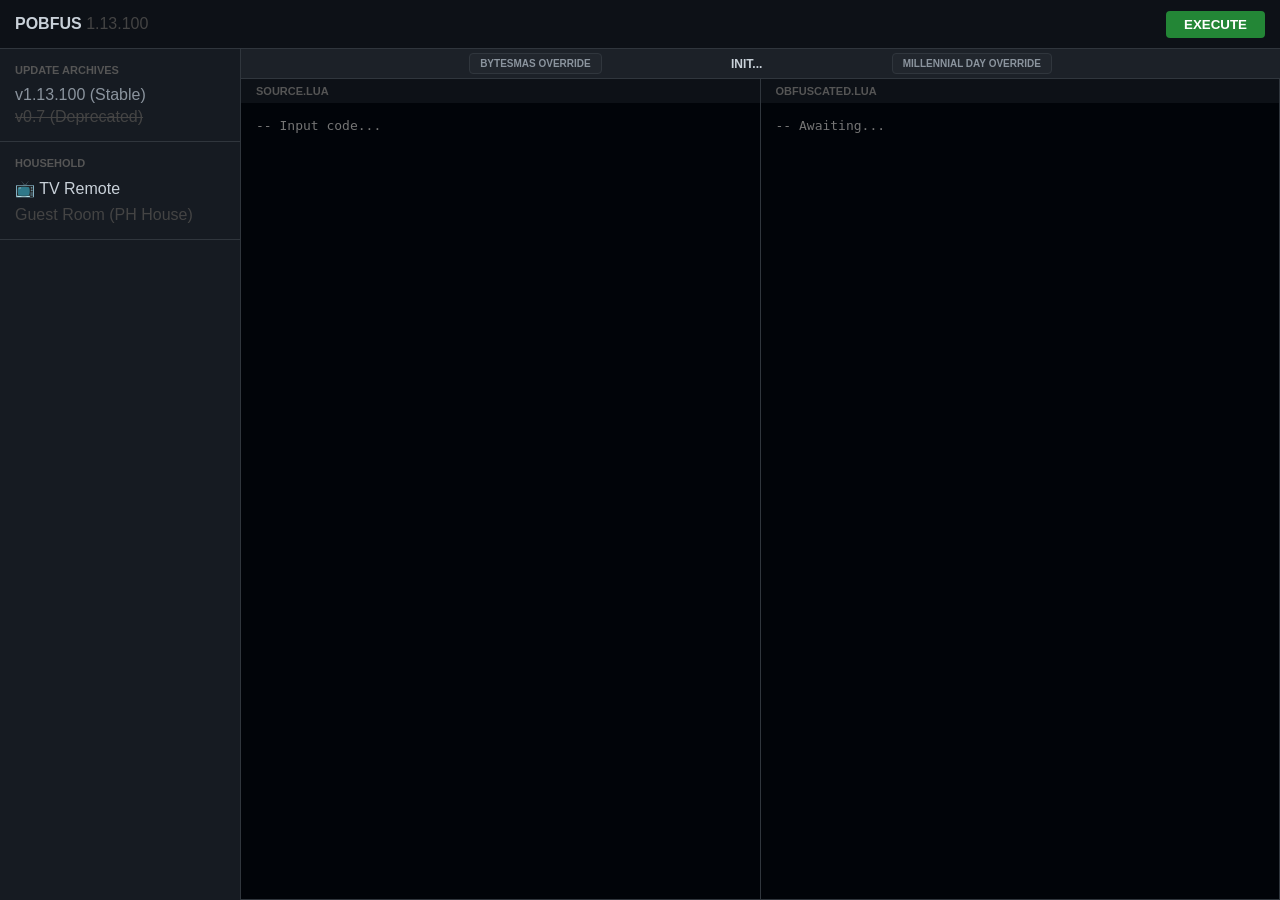
==== commit 9de33aff: "Update index.html" ====
--- a/index.html
+++ b/index.html
@@ -2,166 +2,150 @@
 <html lang="en">
 <head>
     <meta charset="UTF-8">
-    <meta name="viewport" content="width=device-width, initial-scale=1.0">
-    <title>POBFUS | 1.13.100</title>
+    <title>POBFUS | Integrated Ticker Build</title>
     <style>
-        /* POBFUS SYSTEM PALETTE */
-        :root { 
-            --p-green: #39ff14; 
+        :root {
+            --gh-bg: #0d1117;
+            --gh-border: #30363d;
+            --gh-sidebar: #161b22;
+            --rbx-log-bg: #1b1b1b;
+            --p-green: #39ff14;
+            --p-blue: #79c0ff;
             --p-red: #ff3131;
-            --p-blue: #00aaff;
-            --p-pink: #ff00ff;
             --p-gold: #ffcc00;
-            --bg: #050505; 
-            --panel: #0d0d0d;
-            --border: rgba(57, 255, 20, 0.15); 
-        }
-        
-        body { 
-            background: var(--bg); 
-            color: #eeeeee; 
-            font-family: 'Consolas', 'Courier New', monospace; 
-            margin: 0; 
-            display: flex; 
-            flex-direction: column; 
-            align-items: center; 
-            height: 100vh;
-        }
-        
-        /* Anti-Tamper Mary's Error Bar */
-        #err-bar {
-            width: 100%; 
-            background: var(--p-red); 
-            color: #fff; 
-            text-align: center;
-            padding: 10px 0; 
-            font-weight: bold; 
-            font-size: 12px; 
-            display: none;
-            position: absolute; 
-            top: 0; 
-            z-index: 999;
-            box-shadow: 0 4px 10px rgba(255, 49, 49, 0.3);
         }
 
-        header { 
-            width: 100%; 
-            padding: 15px 0; 
-            border-bottom: 1px solid var(--border); 
-            display: flex; 
-            align-items: center; 
-            justify-content: center; 
-            gap: 15px; 
-            background: #000; 
-        }
-        
-        #lua-logo-main { 
-            width: 42px;
-            filter: brightness(0) invert(1); 
-            opacity: 0.8;
-        }
-        
-        main { 
-            width: 90%; 
-            max-width: 1100px; 
-            padding-top: 20px;
+        body {
+            background-color: #010409;
+            color: #c9d1d9;
+            font-family: "Arial", sans-serif;
+            margin: 0;
             display: flex;
             flex-direction: column;
-            flex-grow: 1;
-        }
-        
-        /* ROBLOX STUDIO OUTPUT EMULATION */
-        #steve-logs { 
-            background: #000; 
-            border: 1px solid var(--border); 
-            padding: 12px; 
-            height: 180px; 
-            overflow-y: auto; 
-            font-size: 12px; 
-            line-height: 1.5;
-            margin-bottom: 15px; 
-            border-radius: 3px;
-            white-space: pre-wrap;
-            scrollbar-width: thin;
-            scrollbar-color: #333 #000;
+            height: 100vh;
+            overflow: hidden;
         }
 
-        /* TEXTAREA & INPUT */
-        .editor-container { position: relative; flex-grow: 1; margin-bottom: 20px; }
-        
-        textarea { 
-            width: 100%; 
-            height: 100%;
-            min-height: 350px;
-            background: var(--panel); 
-            border: 1px solid #1a1a1a; 
-            color: #d4d4d4; 
-            padding: 15px; 
-            outline: none; 
-            font-family: 'Consolas', monospace; 
-            resize: none; 
-            box-sizing: border-box;
-            border-radius: 4px;
-            transition: border 0.3s;
-        }
-        
-        textarea:focus { border: 1px solid var(--p-green); }
-
-        .btn-row { 
-            display: flex; 
-            justify-content: flex-end; 
-            padding-bottom: 30px;
+        header {
+            background: var(--gh-bg);
+            border-bottom: 1px solid var(--gh-border);
+            padding: 0 15px;
+            display: flex;
+            align-items: center;
+            justify-content: space-between;
+            height: 48px;
+            flex-shrink: 0;
         }
 
-        button { 
-            background: transparent; 
-            border: 1px solid var(--p-green); 
-            color: var(--p-green); 
-            padding: 12px 30px; 
-            cursor: pointer; 
-            font-family: inherit; 
-            font-weight: bold;
-            transition: all 0.2s ease-in-out;
-            text-transform: uppercase;
-        }
-        
-        button:hover { 
-            background: var(--p-green); 
-            color: #000; 
-            box-shadow: 0 0 15px rgba(57, 255, 20, 0.4); 
+        .app-container { display: flex; flex: 1; overflow: hidden; }
+
+        aside {
+            width: 240px;
+            background: var(--gh-sidebar);
+            border-right: 1px solid var(--gh-border);
+            display: flex;
+            flex-direction: column;
+            overflow-y: auto;
         }
 
-        /* Scrollbar Styling */
-        ::-webkit-scrollbar { width: 6px; }
-        ::-webkit-scrollbar-track { background: #000; }
-        ::-webkit-scrollbar-thumb { background: #222; }
-        ::-webkit-scrollbar-thumb:hover { background: #333; }
+        .sidebar-section { padding: 15px; border-bottom: 1px solid var(--gh-border); }
+        .sidebar-section h4 { margin: 0 0 10px 0; color: #555; text-transform: uppercase; font-size: 11px; font-weight: bold; }
+
+        .workspace { display: flex; flex-direction: column; flex: 1; overflow: hidden; }
+
+        /* INTEGRATED TOPBAR TIMER */
+        .ticker-bar {
+            background: #1c2128;
+            border-bottom: 1px solid var(--gh-border);
+            padding: 4px 15px;
+            display: flex;
+            align-items: center;
+            justify-content: center;
+            gap: 20px;
+            flex-shrink: 0;
+        }
+
+        #status-ticker {
+            font-size: 12px;
+            font-weight: bold;
+            min-width: 250px;
+            text-align: center;
+        }
+
+        .override-btn {
+            background: #21262d;
+            border: 1px solid var(--gh-border);
+            color: #8b949e;
+            font-size: 10px;
+            padding: 4px 10px;
+            border-radius: 4px;
+            cursor: pointer;
+            font-weight: bold;
+            transition: 0.2s;
+        }
+        .override-btn.active-bmas { border-color: var(--p-red); color: var(--p-red); }
+        .override-btn.active-mday { border-color: var(--p-gold); color: var(--p-gold); }
+
+        .editors { display: flex; flex: 1; border-bottom: 1px solid var(--gh-border); }
+        .pane { flex: 1; display: flex; flex-direction: column; border-right: 1px solid var(--gh-border); }
+        .pane-label { background: #0d1117; padding: 6px 15px; font-size: 11px; color: #555; font-weight: bold; }
+
+        textarea {
+            flex: 1;
+            background: #010409;
+            padding: 15px;
+            font-family: "JetBrains Mono", monospace;
+            font-size: 13px;
+            resize: none;
+            outline: none;
+            border: none;
+            color: var(--p-blue);
+        }
+
+        .log-house-container { height: 240px; display: flex; flex-direction: column; flex-shrink: 0; }
+        #log-roof { background: #333; height: 30px; display: flex; align-items: center; padding: 0 15px; font-size: 11px; font-weight: bold; transition: 0.5s; border-bottom: 2px solid #000; }
+        #steve-logs { flex: 1; background: var(--rbx-log-bg); overflow-y: scroll; padding: 10px; font-size: 13px; }
     </style>
 </head>
 <body>
 
-    <div id="err-bar">SYSTEM ALERT: POBFUS KERNEL REJECTED REQUEST</div>
+<header>
+    <div class="header-brand">
+        <span style="font-weight:bold;">POBFUS <span style="font-weight:normal; color:#444;">1.13.100</span></span>
+    </div>
+    <button style="background:#238636; color:white; border:none; padding:6px 18px; border-radius:4px; cursor:pointer; font-weight:bold;" onclick="_011._dl()">EXECUTE</button>
+</header>
 
-    <header>
-        <img id="lua-logo-main" src="" alt="Lua Logo">
-        <h1 style="font-size: 1.2rem; color: var(--p-green); margin: 0; letter-spacing: 2px;">
-            POBFUS <span style="font-size: 0.7rem; color: #555; vertical-align: middle; margin-left: 5px;">[BUILD 1.13.100]</span>
-        </h1>
-    </header>
+<div class="app-container">
+    <aside>
+        <div class="sidebar-section">
+            <h4>Update Archives</h4>
+            <div style="color:#8b949e; margin-bottom:4px;">v1.13.100 (Stable)</div>
+            <div style="color:#444; text-decoration: line-through;">v0.7 (Deprecated)</div>
+        </div>
+        <div class="sidebar-section">
+            <h4>Household</h4>
+            <div style="color:#c9d1d9; cursor:pointer; margin-bottom:8px;" onclick="_011._remote()">📺 TV Remote</div>
+            <div style="color:#444;">Guest Room (PH House)</div>
+        </div>
+    </aside>
 
-    <main>
-        <div id="steve-logs"></div>
-
-        <div class="editor-container">
-            <textarea id="input" spellcheck="false" placeholder="-- [POBFUS]: Paste Lua code here for flight..."></textarea>
+    <div class="workspace">
+        <div class="ticker-bar">
+            <button id="btn-bmas" class="override-btn" onclick="_011.toggle('bmas')">BYTESMAS OVERRIDE</button>
+            <div id="status-ticker">INIT...</div>
+            <button id="btn-mday" class="override-btn" onclick="_011.toggle('mday')">MILLENNIAL DAY OVERRIDE</button>
         </div>
 
-        <div class="btn-row">
-            <button onclick="_011._dl()">Obfuscate & Download</button>
+        <div class="editors">
+            <div class="pane">
+                <div class="pane-label">SOURCE.LUA</div>
+                <textarea id="input" spellcheck="false" placeholder="-- Input code..."></textarea>
+            </div>
+            <div class="pane">
+                <div class="pane-label">OBFUSCATED.LUA</div>
+                <textarea id="output-view" readonly placeholder="-- Awaiting..."></textarea>
+            </div>
         </div>
-    </main>
-
-    <script src="script.js"></script>
-
-</body>
-                       </html>
+        
+        <div class
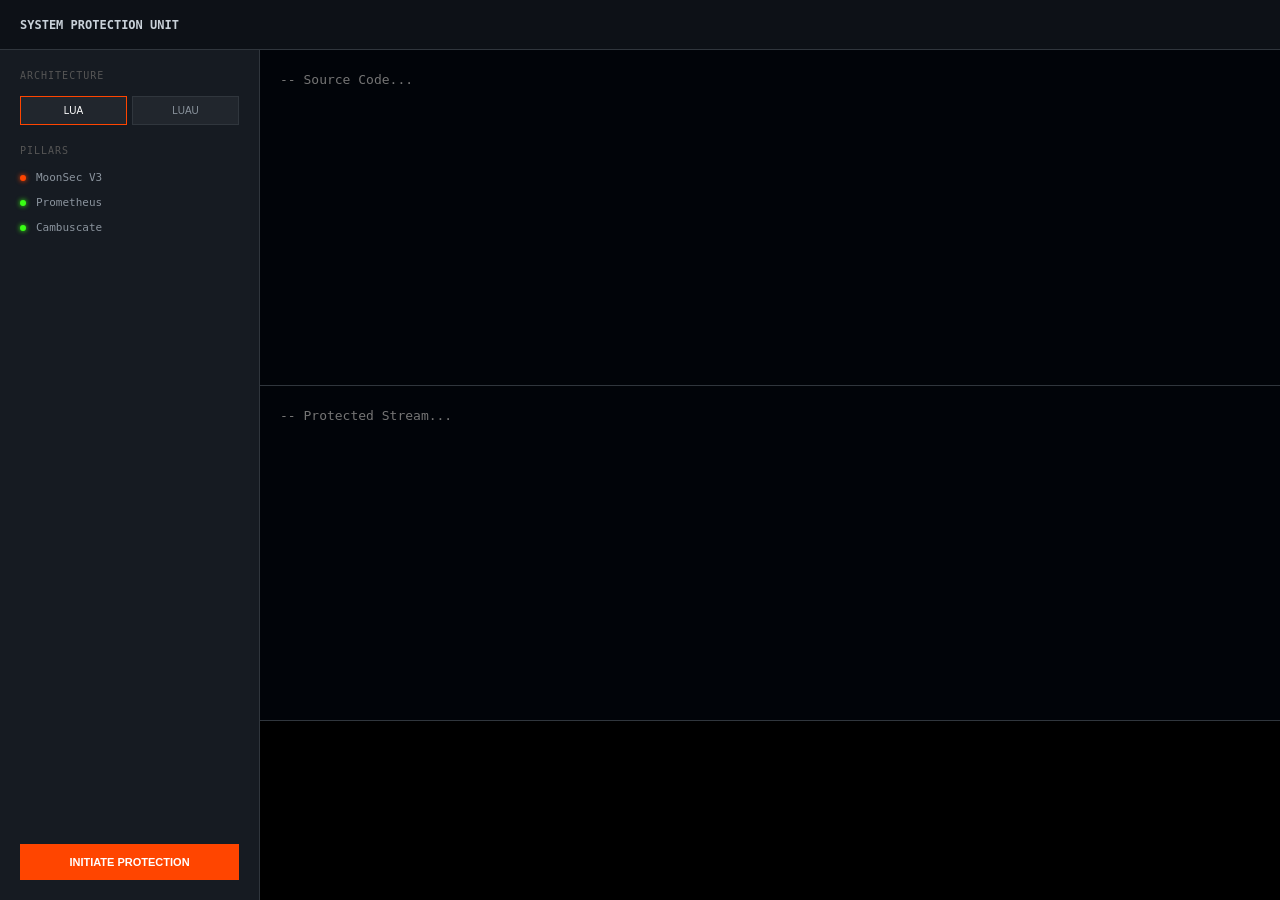
==== commit 4d2fa326: "Update index.html" ====
--- a/index.html
+++ b/index.html
@@ -2,150 +2,98 @@
 <html lang="en">
 <head>
     <meta charset="UTF-8">
-    <title>POBFUS | Integrated Ticker Build</title>
+    <meta name="viewport" content="width=device-width, initial-scale=1.0">
+    <title>pobfus</title>
     <style>
         :root {
-            --gh-bg: #0d1117;
-            --gh-border: #30363d;
-            --gh-sidebar: #161b22;
-            --rbx-log-bg: #1b1b1b;
-            --p-green: #39ff14;
-            --p-blue: #79c0ff;
-            --p-red: #ff3131;
-            --p-gold: #ffcc00;
+            --bg: #0d1117;
+            --border: #30363d;
+            --accent: #ff4500;
+            --blue: #79c0ff;
+            --green: #39ff14;
         }
 
-        body {
-            background-color: #010409;
-            color: #c9d1d9;
-            font-family: "Arial", sans-serif;
-            margin: 0;
-            display: flex;
-            flex-direction: column;
-            height: 100vh;
-            overflow: hidden;
-        }
+        * { box-sizing: border-box; }
+        body, html { margin: 0; padding: 0; background-color: #010409; color: #c9d1d9; font-family: "JetBrains Mono", monospace; overflow: hidden; }
 
-        header {
-            background: var(--gh-bg);
-            border-bottom: 1px solid var(--gh-border);
-            padding: 0 15px;
+        /* --- CORE NOTIF --- */
+        #notif-container { position: fixed; top: 20px; right: 20px; z-index: 9999; }
+        .core-notif {
+            background: rgba(13, 17, 23, 0.98);
+            border: 1px solid var(--accent);
+            border-left: 4px solid var(--accent);
+            color: #fff;
+            padding: 12px 20px;
+            font-size: 11px;
+            font-weight: bold;
+            text-transform: uppercase;
+            letter-spacing: 1px;
+            box-shadow: 0 4px 20px rgba(0,0,0,0.6);
             display: flex;
             align-items: center;
-            justify-content: space-between;
-            height: 48px;
-            flex-shrink: 0;
+            gap: 10px;
+            animation: slideIn 0.3s ease-out forwards;
         }
+        @keyframes slideIn { from { transform: translateX(100%); opacity: 0; } to { transform: translateX(0); opacity: 1; } }
+        .core-notif.fade-out { animation: slideOut 0.3s ease-in forwards; }
+        @keyframes slideOut { from { transform: translateX(0); opacity: 1; } to { transform: translateX(100%); opacity: 0; } }
 
-        .app-container { display: flex; flex: 1; overflow: hidden; }
+        /* --- LAYOUT --- */
+        .app-wrapper { height: 100vh; display: flex; flex-direction: column; }
+        header { background: var(--bg); border-bottom: 1px solid var(--border); padding: 0 20px; display: flex; align-items: center; height: 50px; font-weight: bold; font-size: 12px; }
+        .container { display: flex; flex: 1; overflow: hidden; }
 
-        aside {
-            width: 240px;
-            background: var(--gh-sidebar);
-            border-right: 1px solid var(--gh-border);
-            display: flex;
-            flex-direction: column;
-            overflow-y: auto;
-        }
+        aside { width: 260px; background: #161b22; border-right: 1px solid var(--border); display: flex; flex-direction: column; padding: 20px; }
+        .section-title { font-size: 10px; color: #555; text-transform: uppercase; margin-bottom: 15px; letter-spacing: 1px; }
+        
+        /* Language Selector */
+        .selector { display: flex; gap: 5px; margin-bottom: 20px; }
+        .sel-btn { flex: 1; background: #21262d; border: 1px solid var(--border); color: #8b949e; padding: 8px; font-size: 10px; cursor: pointer; }
+        .sel-btn.active { border-color: var(--accent); color: white; }
 
-        .sidebar-section { padding: 15px; border-bottom: 1px solid var(--gh-border); }
-        .sidebar-section h4 { margin: 0 0 10px 0; color: #555; text-transform: uppercase; font-size: 11px; font-weight: bold; }
+        .pillar { font-size: 11px; display: flex; align-items: center; gap: 10px; margin-bottom: 12px; color: #8b949e; }
+        .dot { width: 6px; height: 6px; border-radius: 50%; background: #333; }
+        .pillar.active .dot { background: var(--green); box-shadow: 0 0 5px var(--green); }
+        .pillar.core .dot { background: var(--accent); box-shadow: 0 0 5px var(--accent); }
 
-        .workspace { display: flex; flex-direction: column; flex: 1; overflow: hidden; }
-
-        /* INTEGRATED TOPBAR TIMER */
-        .ticker-bar {
-            background: #1c2128;
-            border-bottom: 1px solid var(--gh-border);
-            padding: 4px 15px;
-            display: flex;
-            align-items: center;
-            justify-content: center;
-            gap: 20px;
-            flex-shrink: 0;
-        }
-
-        #status-ticker {
-            font-size: 12px;
-            font-weight: bold;
-            min-width: 250px;
-            text-align: center;
-        }
-
-        .override-btn {
-            background: #21262d;
-            border: 1px solid var(--gh-border);
-            color: #8b949e;
-            font-size: 10px;
-            padding: 4px 10px;
-            border-radius: 4px;
-            cursor: pointer;
-            font-weight: bold;
-            transition: 0.2s;
-        }
-        .override-btn.active-bmas { border-color: var(--p-red); color: var(--p-red); }
-        .override-btn.active-mday { border-color: var(--p-gold); color: var(--p-gold); }
-
-        .editors { display: flex; flex: 1; border-bottom: 1px solid var(--gh-border); }
-        .pane { flex: 1; display: flex; flex-direction: column; border-right: 1px solid var(--gh-border); }
-        .pane-label { background: #0d1117; padding: 6px 15px; font-size: 11px; color: #555; font-weight: bold; }
-
-        textarea {
-            flex: 1;
-            background: #010409;
-            padding: 15px;
-            font-family: "JetBrains Mono", monospace;
-            font-size: 13px;
-            resize: none;
-            outline: none;
-            border: none;
-            color: var(--p-blue);
-        }
-
-        .log-house-container { height: 240px; display: flex; flex-direction: column; flex-shrink: 0; }
-        #log-roof { background: #333; height: 30px; display: flex; align-items: center; padding: 0 15px; font-size: 11px; font-weight: bold; transition: 0.5s; border-bottom: 2px solid #000; }
-        #steve-logs { flex: 1; background: var(--rbx-log-bg); overflow-y: scroll; padding: 10px; font-size: 13px; }
+        .main { display: flex; flex-direction: column; flex: 1; }
+        textarea { flex: 1; background: #010409; padding: 20px; font-family: inherit; font-size: 13px; border: none; outline: none; color: var(--blue); resize: none; line-height: 1.5; }
+        
+        .log-area { height: 180px; background: #000; border-top: 1px solid var(--border); padding: 15px; font-size: 11px; overflow-y: auto; }
+        .btn-run { width: 100%; padding: 12px; background: var(--accent); color: white; border: none; font-weight: bold; cursor: pointer; text-transform: uppercase; font-size: 11px; margin-top: auto; }
     </style>
 </head>
 <body>
 
-<header>
-    <div class="header-brand">
-        <span style="font-weight:bold;">POBFUS <span style="font-weight:normal; color:#444;">1.13.100</span></span>
+<div id="notif-container"></div>
+
+<div class="app-wrapper">
+    <header>SYSTEM PROTECTION UNIT</header>
+
+    <div class="container">
+        <aside>
+            <div class="section-title">Architecture</div>
+            <div class="selector">
+                <button id="btn-lua" class="sel-btn active" onclick="_011.setLang('lua')">LUA</button>
+                <button id="btn-luau" class="sel-btn" onclick="_011.setLang('luau')">LUAU</button>
+            </div>
+
+            <div class="section-title">Pillars</div>
+            <div class="pillar core"><div class="dot"></div>MoonSec V3</div>
+            <div class="pillar active"><div class="dot"></div>Prometheus</div>
+            <div class="pillar active"><div class="dot"></div>Cambuscate</div>
+
+            <button class="btn-run" onclick="_011._transform()">Initiate Protection</button>
+        </aside>
+
+        <div class="main">
+            <textarea id="input" placeholder="-- Source Code..."></textarea>
+            <textarea id="output-view" readonly style="border-top: 1px solid var(--border);" placeholder="-- Protected Stream..."></textarea>
+            <div id="sys-logs" class="log-area"></div>
+        </div>
     </div>
-    <button style="background:#238636; color:white; border:none; padding:6px 18px; border-radius:4px; cursor:pointer; font-weight:bold;" onclick="_011._dl()">EXECUTE</button>
-</header>
+</div>
 
-<div class="app-container">
-    <aside>
-        <div class="sidebar-section">
-            <h4>Update Archives</h4>
-            <div style="color:#8b949e; margin-bottom:4px;">v1.13.100 (Stable)</div>
-            <div style="color:#444; text-decoration: line-through;">v0.7 (Deprecated)</div>
-        </div>
-        <div class="sidebar-section">
-            <h4>Household</h4>
-            <div style="color:#c9d1d9; cursor:pointer; margin-bottom:8px;" onclick="_011._remote()">📺 TV Remote</div>
-            <div style="color:#444;">Guest Room (PH House)</div>
-        </div>
-    </aside>
-
-    <div class="workspace">
-        <div class="ticker-bar">
-            <button id="btn-bmas" class="override-btn" onclick="_011.toggle('bmas')">BYTESMAS OVERRIDE</button>
-            <div id="status-ticker">INIT...</div>
-            <button id="btn-mday" class="override-btn" onclick="_011.toggle('mday')">MILLENNIAL DAY OVERRIDE</button>
-        </div>
-
-        <div class="editors">
-            <div class="pane">
-                <div class="pane-label">SOURCE.LUA</div>
-                <textarea id="input" spellcheck="false" placeholder="-- Input code..."></textarea>
-            </div>
-            <div class="pane">
-                <div class="pane-label">OBFUSCATED.LUA</div>
-                <textarea id="output-view" readonly placeholder="-- Awaiting..."></textarea>
-            </div>
-        </div>
-        
-        <div class
+<script src="script.js"></script>
+</body>
+</html>
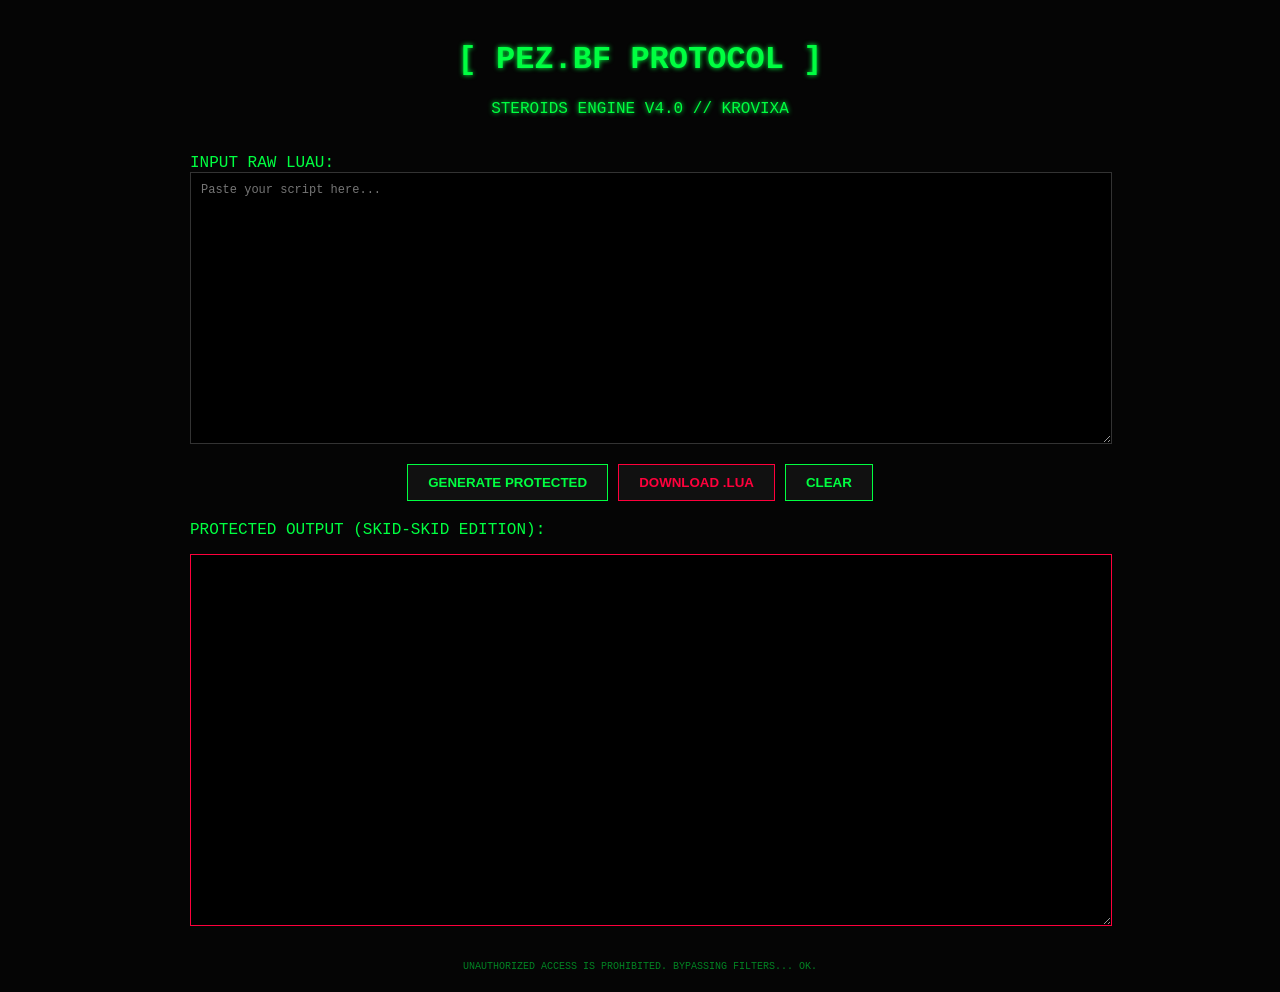
==== commit d00d9bff: "Update index.html" ====
--- a/index.html
+++ b/index.html
@@ -3,97 +3,137 @@
 <head>
     <meta charset="UTF-8">
     <meta name="viewport" content="width=device-width, initial-scale=1.0">
-    <title>pobfus</title>
+    <title>pez.bf | Krovixa Protocol</title>
     <style>
         :root {
-            --bg: #0d1117;
-            --border: #30363d;
-            --accent: #ff4500;
-            --blue: #79c0ff;
-            --green: #39ff14;
+            --neon-red: #ff003c;
+            --dark-bg: #050505;
+            --term-green: #00ff41;
         }
 
-        * { box-sizing: border-box; }
-        body, html { margin: 0; padding: 0; background-color: #010409; color: #c9d1d9; font-family: "JetBrains Mono", monospace; overflow: hidden; }
+        body {
+            background-color: var(--dark-bg);
+            color: var(--term-green);
+            font-family: 'Courier New', Courier, monospace;
+            margin: 0;
+            padding: 20px;
+            display: flex;
+            flex-direction: column;
+            align-items: center;
+        }
 
-        /* --- CORE NOTIF --- */
-        #notif-container { position: fixed; top: 20px; right: 20px; z-index: 9999; }
-        .core-notif {
-            background: rgba(13, 17, 23, 0.98);
-            border: 1px solid var(--accent);
-            border-left: 4px solid var(--accent);
+        .header {
+            text-align: center;
+            margin-bottom: 20px;
+            text-shadow: 0 0 5px var(--term-green);
+        }
+
+        .container {
+            width: 95%;
+            max-width: 900px;
+        }
+
+        textarea {
+            width: 100%;
+            height: 250px;
+            background: #000;
+            color: var(--term-green);
+            border: 1px solid #333;
+            padding: 10px;
+            font-size: 12px;
+            resize: vertical;
+            outline: none;
+            word-break: break-all;
+            white-space: pre;
+            overflow-x: auto;
+        }
+
+        #outputCode {
+            color: var(--neon-red);
+            border-color: var(--neon-red);
+            height: 350px;
+            margin-top: 15px;
+        }
+
+        .controls {
+            margin-top: 15px;
+            display: flex;
+            gap: 10px;
+            justify-content: center;
+        }
+
+        button {
+            background: #111;
+            color: var(--term-green);
+            border: 1px solid var(--term-green);
+            padding: 10px 20px;
+            cursor: pointer;
+            text-transform: uppercase;
+            font-weight: bold;
+            transition: 0.3s;
+        }
+
+        button:hover {
+            background: var(--term-green);
+            color: #000;
+            box-shadow: 0 0 15px var(--term-green);
+        }
+
+        .btn-red {
+            border-color: var(--neon-red);
+            color: var(--neon-red);
+        }
+
+        .btn-red:hover {
+            background: var(--neon-red);
             color: #fff;
-            padding: 12px 20px;
-            font-size: 11px;
-            font-weight: bold;
-            text-transform: uppercase;
-            letter-spacing: 1px;
-            box-shadow: 0 4px 20px rgba(0,0,0,0.6);
-            display: flex;
-            align-items: center;
-            gap: 10px;
-            animation: slideIn 0.3s ease-out forwards;
+            box-shadow: 0 0 15px var(--neon-red);
         }
-        @keyframes slideIn { from { transform: translateX(100%); opacity: 0; } to { transform: translateX(0); opacity: 1; } }
-        .core-notif.fade-out { animation: slideOut 0.3s ease-in forwards; }
-        @keyframes slideOut { from { transform: translateX(0); opacity: 1; } to { transform: translateX(100%); opacity: 0; } }
 
-        /* --- LAYOUT --- */
-        .app-wrapper { height: 100vh; display: flex; flex-direction: column; }
-        header { background: var(--bg); border-bottom: 1px solid var(--border); padding: 0 20px; display: flex; align-items: center; height: 50px; font-weight: bold; font-size: 12px; }
-        .container { display: flex; flex: 1; overflow: hidden; }
-
-        aside { width: 260px; background: #161b22; border-right: 1px solid var(--border); display: flex; flex-direction: column; padding: 20px; }
-        .section-title { font-size: 10px; color: #555; text-transform: uppercase; margin-bottom: 15px; letter-spacing: 1px; }
-        
-        /* Language Selector */
-        .selector { display: flex; gap: 5px; margin-bottom: 20px; }
-        .sel-btn { flex: 1; background: #21262d; border: 1px solid var(--border); color: #8b949e; padding: 8px; font-size: 10px; cursor: pointer; }
-        .sel-btn.active { border-color: var(--accent); color: white; }
-
-        .pillar { font-size: 11px; display: flex; align-items: center; gap: 10px; margin-bottom: 12px; color: #8b949e; }
-        .dot { width: 6px; height: 6px; border-radius: 50%; background: #333; }
-        .pillar.active .dot { background: var(--green); box-shadow: 0 0 5px var(--green); }
-        .pillar.core .dot { background: var(--accent); box-shadow: 0 0 5px var(--accent); }
-
-        .main { display: flex; flex-direction: column; flex: 1; }
-        textarea { flex: 1; background: #010409; padding: 20px; font-family: inherit; font-size: 13px; border: none; outline: none; color: var(--blue); resize: none; line-height: 1.5; }
-        
-        .log-area { height: 180px; background: #000; border-top: 1px solid var(--border); padding: 15px; font-size: 11px; overflow-y: auto; }
-        .btn-run { width: 100%; padding: 12px; background: var(--accent); color: white; border: none; font-weight: bold; cursor: pointer; text-transform: uppercase; font-size: 11px; margin-top: auto; }
+        .footer {
+            margin-top: 30px;
+            font-size: 10px;
+            opacity: 0.5;
+        }
     </style>
 </head>
 <body>
 
-<div id="notif-container"></div>
-
-<div class="app-wrapper">
-    <header>SYSTEM PROTECTION UNIT</header>
+    <div class="header">
+        <h1>[ PEZ.BF PROTOCOL ]</h1>
+        <p>STEROIDS ENGINE V4.0 // KROVIXA</p>
+    </div>
 
     <div class="container">
-        <aside>
-            <div class="section-title">Architecture</div>
-            <div class="selector">
-                <button id="btn-lua" class="sel-btn active" onclick="_011.setLang('lua')">LUA</button>
-                <button id="btn-luau" class="sel-btn" onclick="_011.setLang('luau')">LUAU</button>
-            </div>
+        <label>INPUT RAW LUAU:</label>
+        <textarea id="inputCode" placeholder="Paste your script here..."></textarea>
 
-            <div class="section-title">Pillars</div>
-            <div class="pillar core"><div class="dot"></div>MoonSec V3</div>
-            <div class="pillar active"><div class="dot"></div>Prometheus</div>
-            <div class="pillar active"><div class="dot"></div>Cambuscate</div>
+        <div class="controls">
+            <button onclick="buildSteroids()">GENERATE PROTECTED</button>
+            <button class="btn-red" onclick="downloadScript()">DOWNLOAD .LUA</button>
+            <button onclick="document.getElementById('inputCode').value=''; document.getElementById('outputCode').value=''">CLEAR</button>
+        </div>
 
-            <button class="btn-run" onclick="_011._transform()">Initiate Protection</button>
-        </aside>
+        <label style="display:block; margin-top:20px;">PROTECTED OUTPUT (SKID-SKID EDITION):</label>
+        <textarea id="outputCode" readonly spellcheck="false"></textarea>
+    </div>
 
-        <div class="main">
-            <textarea id="input" placeholder="-- Source Code..."></textarea>
-            <textarea id="output-view" readonly style="border-top: 1px solid var(--border);" placeholder="-- Protected Stream..."></textarea>
-            <div id="sys-logs" class="log-area"></div>
-        </div>
+    <div class="footer">
+        UNAUTHORIZED ACCESS IS PROHIBITED. BYPASSING FILTERS... OK.
     </div>
-</div>
 
-<script src="script.js"></script>
+    <script src="script.js"></script>
+    <script>
+        function downloadScript() {
+            const code = document.getElementById('outputCode').value;
+            if (!code) return alert("Generate code first.");
+            const blob = new Blob([code], {type: "text/plain"});
+            const url = URL.createObjectURL(blob);
+            const a = document.createElement("a");
+            a.href = url;
+            a.download = "protected_krovixa.lua";
+            a.click();
+        }
+    </script>
 </body>
 </html>
